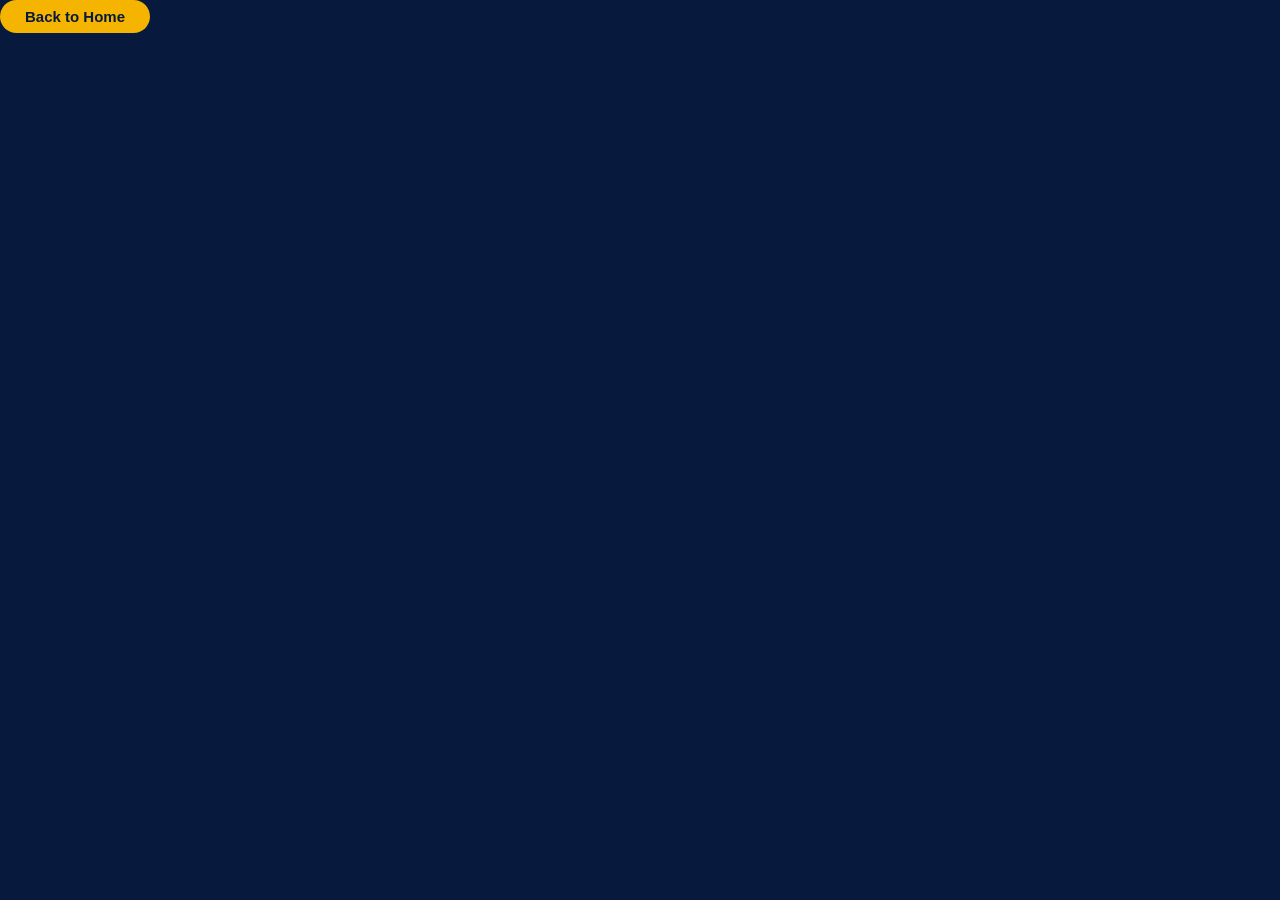
==== back.html @ edec2eb4 "Create back.html" ====
<!DOCTYPE html>
<html lang="en">
<head>
    <meta charset="UTF-8">
    <meta name="viewport" content="width=device-width, initial-scale=1.0">
    <title>Back to Home</title>

    <link rel="stylesheet" href="style.css">
</head>
<body>

<div class="back-page">

    <button id="teamBtn" onclick="window.location.href='index.html'">
        Back to Home
    </button>

</div>

</body>
</html>
---- style.css ----
*{
    margin:0;
    padding:0;
    box-sizing:border-box;
}

html{
    scroll-behavior:smooth;
}

body{
    font-family:Arial, Helvetica, sans-serif;
    background:#071A3D;
    color:#fff;
    overflow-x:hidden;
}

.hero{
    min-height:100vh;
    display:flex;
    justify-content:center;
    align-items:center;
    padding:20px 8%;
}

.hero-text{
    width:100%;
    max-width:1300px;
    text-align:center;
}

.mainLogo{
    width:120px;
    max-width:50%;
    height:auto;
    display:block;
    margin:0 auto 15px;
}

.hero-text h4{
    color:#F4B400;
    letter-spacing:3px;
    font-size:16px;
    margin-bottom:12px;
}

.hero-text h1{
    font-size:55px;
    font-weight:700;
    line-height:1.1;
    max-width:1100px;
    margin:0 auto 20px;
}

.hero-text p{
    max-width:950px;
    margin:0 auto 45px;
    font-size:18px;
    line-height:1.5;
    color:#d8d8d8;
}

.teamText{
    margin-top:20px;
    margin-bottom:20px;
    font-size:18px;
    font-weight:600;
}

#teamBtn{
    background:#F4B400;
    color:#071A3D;
    border:none;
    padding:8px 25px;
    margin-top:0;
    font-size:15px;
    font-weight:bold;
    border-radius:50px;
    cursor:pointer;
    position:relative;
    z-index:999;
}

#teamBtn:hover{
    transform:translateY(-3px);
    box-shadow:0 8px 20px rgba(0,0,0,.35);
}

#team{
    padding:50px 20px;
    display:flex;
    justify-content:center;
}

.team-card{
    display:flex;
    flex-direction:column;
    align-items:center;
    width:420px;
    background:white;
    color:#071A3D;
    padding:25px;
    border-radius:20px;
}

.team-card img{
    width:100%;
    height:350px;
    object-fit:contain;
    background:#f5f5f5;
    border-radius:15px;
}

.team-card h2{
    margin-top:15px;
    font-size:28px;
}

.team-card p{
    margin-top:8px;
    font-size:20px;
    color:#555;
}

@media(max-width:768px){

.hero{
    padding:15px 20px;
}

.mainLogo{
    width:90px;
}

.hero-text h1{
    font-size:32px;
}

.hero-text p{
    font-size:15px;
}

.teamText{
    margin-top:15px;
    margin-bottom:10px;
    font-size:16px;
}

#teamBtn{
    font-size:15px;
    padding:8px 22px;
    margin-top:0;
}
}
.team-card{
    display:flex;
    align-items:center;
    justify-content:center;
    gap:50px;
    width:800px;
    margin:50px auto;
    background:white;
    color:#071A3D;
    padding:30px;
    border-radius:20px;
}

.team-image img{
    width:250px;
    height:250px;
    object-fit:contain;
    border-radius:15px;
}

.team-info h2{
    font-size:32px;
    margin-bottom:10px;
}

.team-info p{
    font-size:22px;
    color:#555;
}
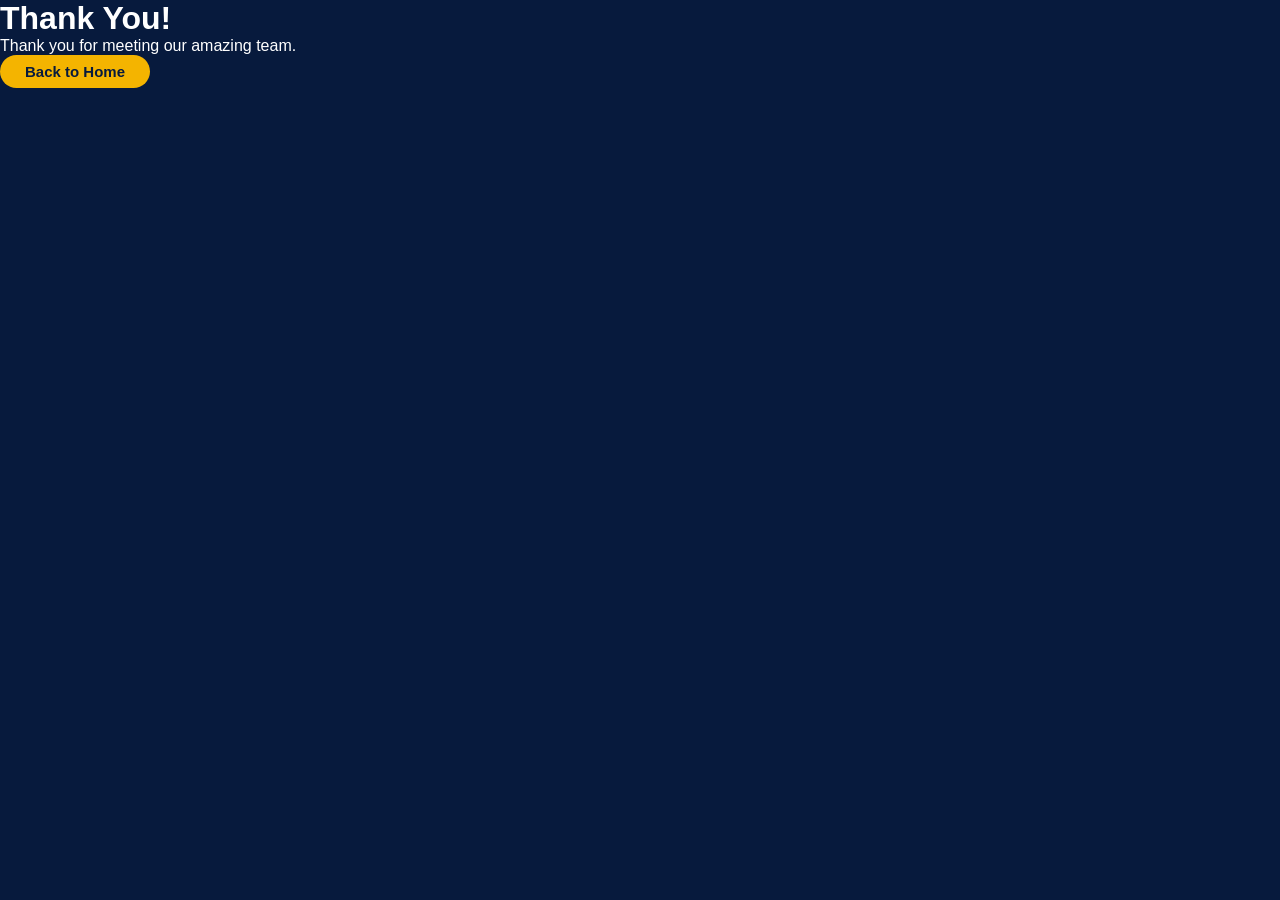
==== commit bd1d7bb9: "Update back.html" ====
--- a/back.html
+++ b/back.html
@@ -3,13 +3,17 @@
 <head>
     <meta charset="UTF-8">
     <meta name="viewport" content="width=device-width, initial-scale=1.0">
-    <title>Back to Home</title>
+    <title>Thank You</title>
 
     <link rel="stylesheet" href="style.css">
 </head>
 <body>
 
 <div class="back-page">
+
+    <h1>Thank You!</h1>
+
+    <p>Thank you for meeting our amazing team.</p>
 
     <button id="teamBtn" onclick="window.location.href='index.html'">
         Back to Home
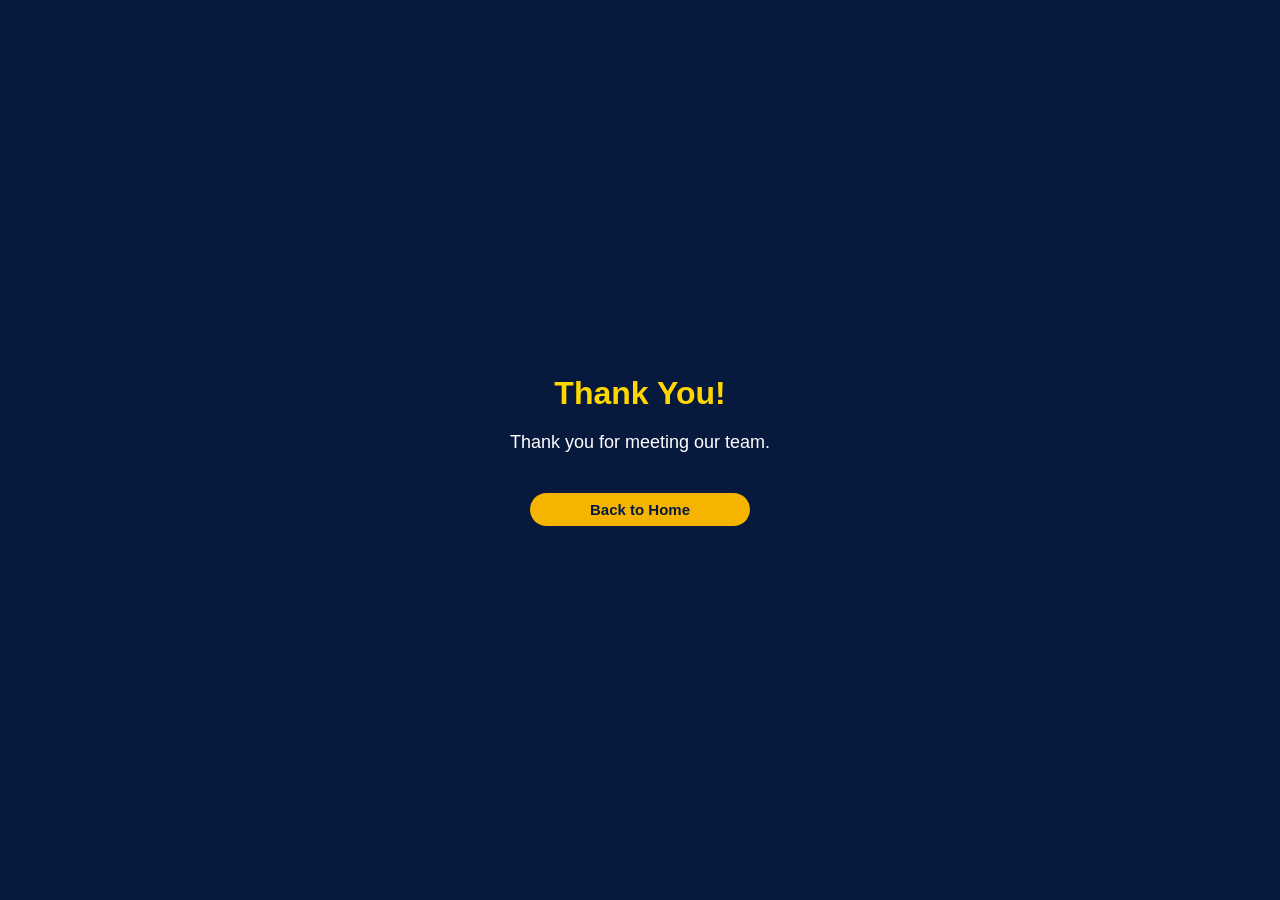
==== commit e1a7d1b5: "Update back.html" ====
--- a/back.html
+++ b/back.html
@@ -13,7 +13,7 @@
 
     <h1>Thank You!</h1>
 
-    <p>Thank you for meeting our amazing team.</p>
+    <p>Thank you for meeting our team.</p>
 
     <button id="teamBtn" onclick="window.location.href='index.html'">
         Back to Home
--- a/style.css
+++ b/style.css
@@ -14,7 +14,21 @@
     color:#fff;
     overflow-x:hidden;
 }
-
+.team-page{
+    min-height:100vh;
+    display:flex;
+    flex-direction:column;
+    justify-content:center;
+    align-items:center;
+    padding:30px 20px;
+}
+
+.team-page h1{
+    text-align:center;
+    color:#F4B400;
+    font-size:40px;
+    margin-bottom:25px;
+}
 .hero{
     min-height:100vh;
     display:flex;
@@ -94,34 +108,60 @@
 
 .team-card{
     display:flex;
-    flex-direction:column;
-    align-items:center;
-    width:420px;
+    align-items:center;
+    justify-content:center;
+    gap:35px;
+    width:800px;
+    margin:20px auto;
     background:white;
     color:#071A3D;
-    padding:25px;
+    padding:20px;
     border-radius:20px;
 }
 
 .team-card img{
-    width:100%;
-    height:350px;
+    width:150px;
+    height:280px;
     object-fit:contain;
-    background:#f5f5f5;
+    background:#123C73; 
     border-radius:15px;
 }
 
 .team-card h2{
-    margin-top:15px;
-    font-size:28px;
+   font-size:30px;
+    color:#071A3D;
+    margin-bottom:10px;
 }
 
 .team-card p{
-    margin-top:8px;
-    font-size:20px;
-    color:#555;
-}
-
+    font-size:22px;
+    color:#666;
+    font-weight:bold;
+}
+.back-page{
+    min-height:100vh;
+    display:flex;
+    flex-direction:column;
+    justify-content:center;
+    align-items:center;
+    text-align:center;
+}
+
+.back-page h1{
+    font-size:48px;
+    color:#FFD700;
+    margin-bottom:20px;
+}
+
+.back-page p{
+    font-size:22px;
+    color:#fff;
+    margin-bottom:40px;
+}
+
+.back-page #teamBtn{
+    margin-top:0;
+}
 @media(max-width:768px){
 
 .hero{
@@ -152,32 +192,29 @@
     margin-top:0;
 }
 }
+.team-page h1{
+    font-size:28px;
+}
+
 .team-card{
-    display:flex;
-    align-items:center;
-    justify-content:center;
-    gap:50px;
-    width:800px;
-    margin:50px auto;
-    background:white;
-    color:#071A3D;
-    padding:30px;
-    border-radius:20px;
-}
-
-.team-image img{
-    width:250px;
-    height:250px;
-    object-fit:contain;
-    border-radius:15px;
-}
-
-.team-info h2{
+    width:95%;
+    flex-direction:column;
+    gap:20px;
+    padding:20px;
+}
+
+.team-card img{
+    width:160px;
+    height:240px;
+}
+.back-page h1{
     font-size:32px;
-    margin-bottom:10px;
-}
-
-.team-info p{
-    font-size:22px;
-    color:#555;
-}
+}
+
+.back-page p{
+    font-size:18px;
+}
+
+.back-page #teamBtn{
+    width:220px;
+}
